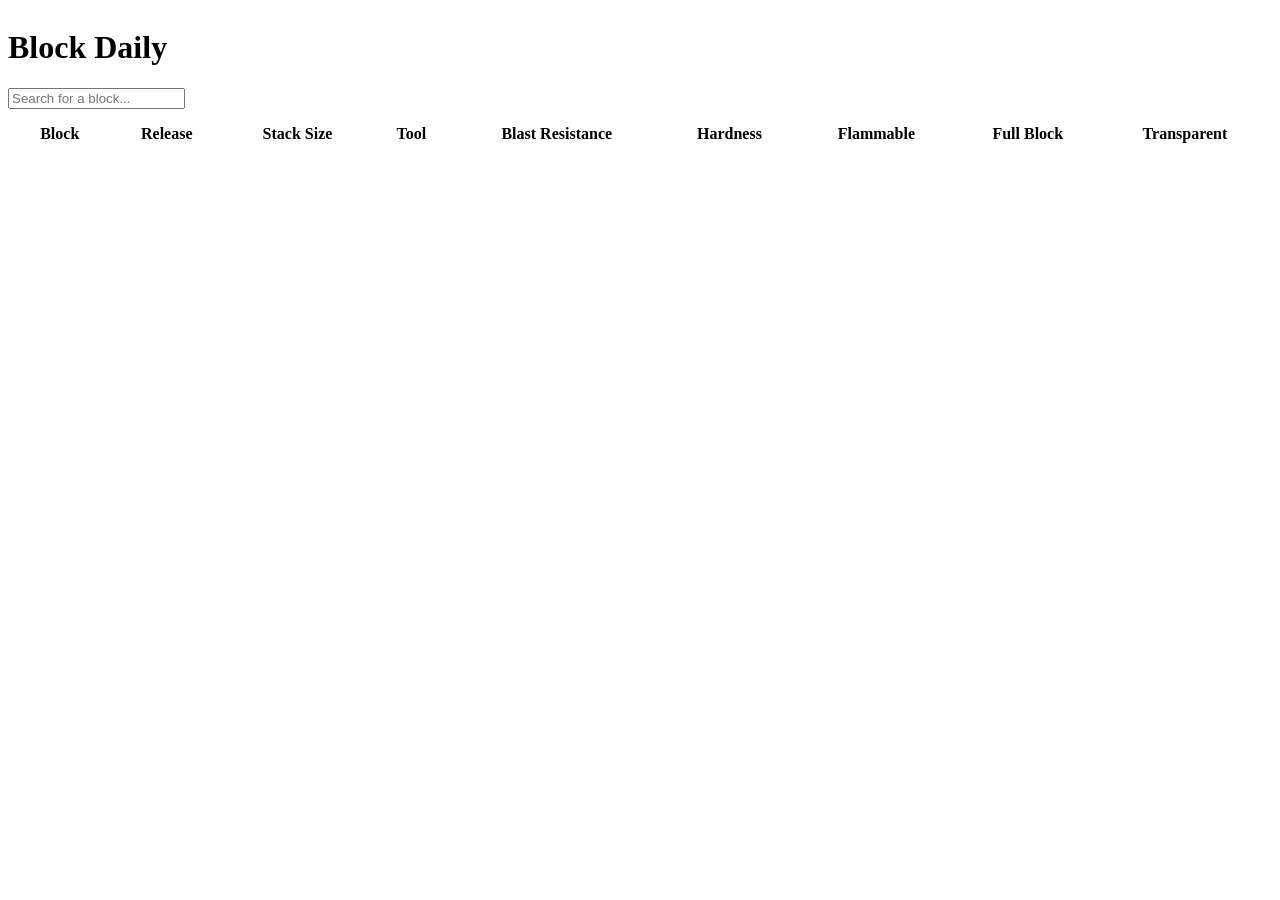
==== blocks.html @ d45cd8b7 "First website" ====
<!DOCTYPE html>
<html lang="en">
<head>
    <meta charset="UTF-8">
    <meta name="viewport" content="width=device-width, initial-scale=1.0">
    <title>Block Daily</title>
    <link rel="stylesheet" href="style.css">
</head>
<body>

<div class="game-container">

    <h1>Block Daily</h1>

    <div class="search-wrapper">
        <input type="text" id="searchInput" placeholder="Search for a block...">
        <div id="searchResults"></div>
    </div>

    <div id="scoreContainer"></div>

    <div class="table-wrapper">
        <table>
            <thead>
                <tr>
                    <th>Block</th>
                    <th>Release</th>
                    <th>Stack Size</th>
                    <th>Tool</th>
                    <th>Blast Resistance</th>
                    <th>Hardness</th>
                    <th>Flammable</th>
                    <th>Full Block</th>
                    <th>Transparent</th>
                </tr>
            </thead>
            <tbody id="guessTable"></tbody>
        </table>
    </div>

</div>

<script>
window.GAME_CONFIG = {
    type: 'blocks',
    dataFile: 'data/blocks.json',
    fields: [
        'initial_release',
        'stackable',
        'tool',
        'blast_resistance',
        'hardness',
        'flammable',
        'full_block',
        'transparent'
    ]
};
</script>
<script src="script.js"></script>

</body>
</html>
---- style.css ----
* {
    overflow: hidden;
    z-index: 10;
}

.result-item {
    display: flex;
    align-items: center;
    gap: 10px;
    padding: 10px;
    cursor: pointer;
    border-bottom: 1px solid #333;
}

.result-item:hover {
    background: #333;
}

.result-item img {
    width: 40px;
    height: 40px;
    object-fit: contain;
}

.table-wrapper {
    overflow-x: auto;
}

table {
    width: 100%;
    border-collapse: separate;
    border-spacing: 6px;
}

th {
    padding: 10px;
    text-align: center;
}

td {
    text-align: center;
    padding: 12px;
    min-width: 120px;
    border-radius: 8px;
    font-weight: bold;
}

.guess-image {
    width: 48px;
    height: 48px;
    object-fit: contain;
}

.correct {
    background: #2f9e44;
}

.partial {
    background: #d97706;
}

.wrong {
    background: #b91c1c;
}

.guess-cell {
    background: #222;
}

.arrow-up::after {
    content: ' ↑';
}

.arrow-down::after {
    content: ' ↓';
}

.finished {
    text-align: center;
    margin: 20px 0;
    font-size: 24px;
    color: #7CFC00;
}

.crossed-out {
    text-decoration: line-through;
    opacity: 0.5;
}

@media (max-width: 900px) {
    td, th {
        min-width: 90px;
        font-size: 12px;
    }
}
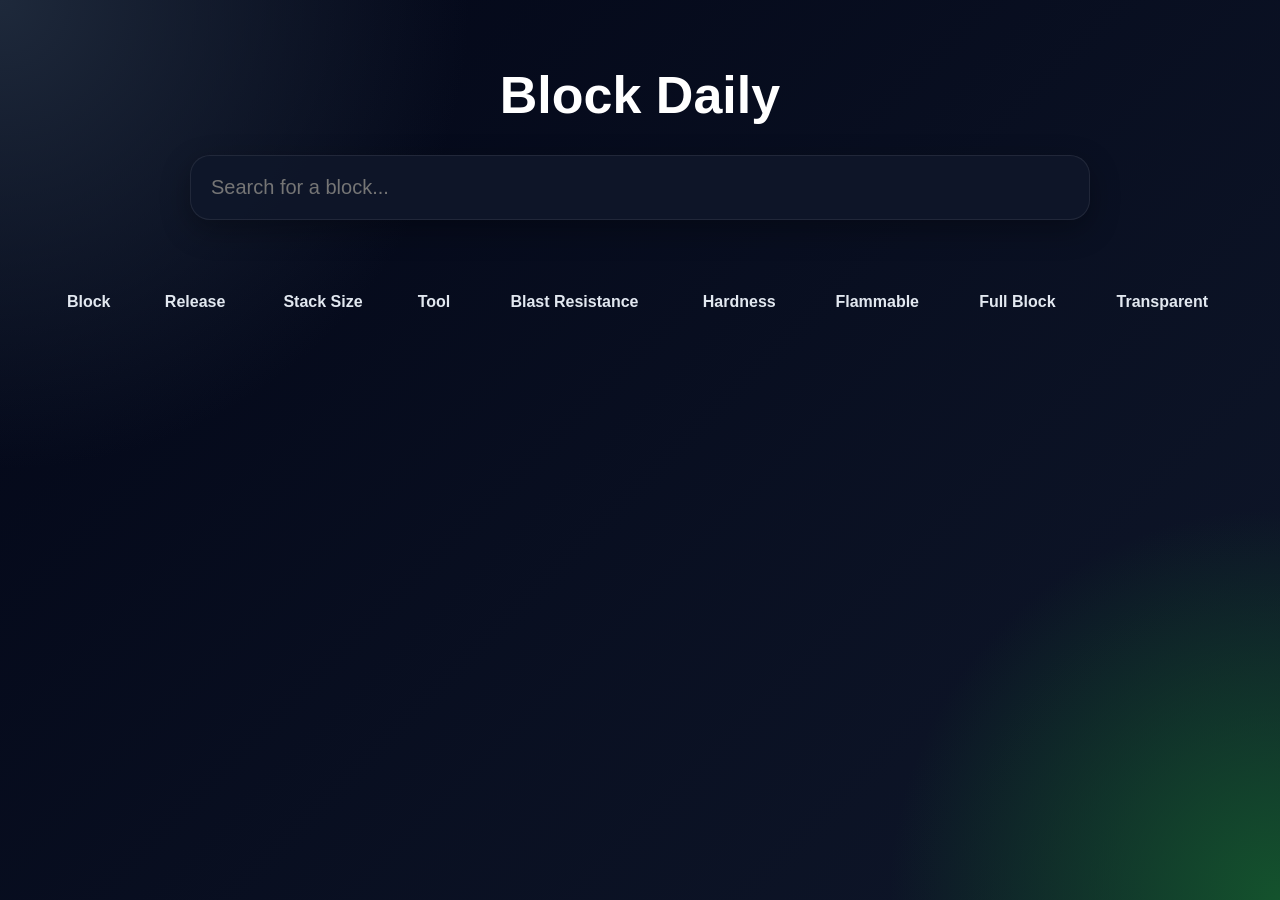
==== commit afaab7bc: "More modern UI, added values on search" ====
--- a/blocks.html
+++ b/blocks.html
@@ -10,7 +10,7 @@
 
 <div class="game-container">
 
-    <h1>Block Daily</h1>
+    <h1 class="page-title"><a href="index.html">Block Daily</a></h1>
 
     <div class="search-wrapper">
         <input type="text" id="searchInput" placeholder="Search for a block...">
--- a/style.css
+++ b/style.css
@@ -1,70 +1,213 @@
 * {
+    box-sizing: border-box;
+}
+
+:root {
+    --bg: #0f172a;
+    --card: rgba(30, 41, 59, 0.92);
+    --border: rgba(255,255,255,0.08);
+    --green: #22c55e;
+    --orange: #f59e0b;
+    --red: #ef4444;
+    --text: #f8fafc;
+    --muted: #cbd5e1;
+}
+
+body {
+    margin: 0;
+    min-height: 100vh;
+    font-family: Inter, Arial, sans-serif;
+    background:
+        radial-gradient(circle at top left, #1e293b 0%, transparent 30%),
+        radial-gradient(circle at bottom right, #14532d 0%, transparent 25%),
+        linear-gradient(135deg, #020617, #0f172a);
+    color: var(--text);
+}
+
+.home-page {
+    display: flex;
+    justify-content: center;
+    align-items: center;
+}
+
+.home-container {
+    text-align: center;
+    padding: 50px;
+    background: var(--card);
+    border: 1px solid var(--border);
+    border-radius: 28px;
+    backdrop-filter: blur(12px);
+    box-shadow: 0 20px 60px rgba(0,0,0,0.4);
+}
+
+.home-container h1 {
+    font-size: 54px;
+    margin-bottom: 10px;
+}
+
+.home-buttons {
+    display: flex;
+    gap: 20px;
+    justify-content: center;
+    margin-top: 40px;
+    flex-wrap: wrap;
+}
+
+.home-btn {
+    text-decoration: none;
+    color: white;
+    padding: 18px 36px;
+    border-radius: 18px;
+    font-size: 22px;
+    font-weight: 700;
+    background: linear-gradient(135deg, #22c55e, #15803d);
+    transition: all 0.2s ease;
+    box-shadow: 0 10px 30px rgba(34,197,94,0.25);
+}
+
+.home-btn:hover {
+    transform: translateY(-4px) scale(1.02);
+}
+
+.game-container {
+    width: 96%;
+    max-width: 1600px;
+    margin: auto;
+    padding: 30px 10px 60px;
+}
+
+.page-title {
+    text-align: center;
+    font-size: 52px;
+    margin-bottom: 30px;
+}
+
+.page-title a {
+    color: white;
+    text-decoration: none;
+    transition: 0.2s;
+}
+
+.page-title a:hover {
+    color: #4ade80;
+}
+
+.search-wrapper {
+    position: relative;
+    width: 900px;
+    max-width: 100%;
+    margin: auto;
+}
+
+#searchInput {
+    width: 100%;
+    padding: 20px;
+    border-radius: 20px;
+    border: 1px solid var(--border);
+    background: rgba(15,23,42,0.95);
+    color: white;
+    font-size: 20px;
+    outline: none;
+    box-shadow: 0 10px 30px rgba(0,0,0,0.3);
+}
+
+#searchResults {
+    margin-top: 14px;
+    border-radius: 22px;
     overflow: hidden;
-    z-index: 10;
+    backdrop-filter: blur(16px);
 }
 
 .result-item {
-    display: flex;
+    display: grid;
+    grid-template-columns: 80px repeat(auto-fit, minmax(120px, 1fr));
+    gap: 8px;
+    align-items: stretch;
+    background: rgba(30,41,59,0.96);
+    border: 1px solid rgba(255,255,255,0.05);
+    margin-bottom: 10px;
+    padding: 10px;
+    border-radius: 20px;
+    cursor: pointer;
+    transition: 0.15s ease;
+}
+
+.result-item:hover {
+    transform: scale(1.01);
+    border-color: rgba(255,255,255,0.2);
+}
+
+.result-main {
+    display: flex;
+    flex-direction: column;
     align-items: center;
-    gap: 10px;
+    justify-content: center;
+    gap: 6px;
+    text-align: center;
+}
+
+.result-main img {
+    width: 46px;
+    height: 46px;
+    object-fit: contain;
+}
+
+.preview-cell {
+    background: rgba(255,255,255,0.05);
+    border-radius: 14px;
     padding: 10px;
-    cursor: pointer;
-    border-bottom: 1px solid #333;
-}
-
-.result-item:hover {
-    background: #333;
-}
-
-.result-item img {
-    width: 40px;
-    height: 40px;
-    object-fit: contain;
+    display: flex;
+    justify-content: center;
+    align-items: center;
+    text-align: center;
+    color: var(--muted);
+    font-size: 14px;
 }
 
 .table-wrapper {
     overflow-x: auto;
+    margin-top: 35px;
 }
 
 table {
     width: 100%;
     border-collapse: separate;
-    border-spacing: 6px;
+    border-spacing: 10px;
 }
 
 th {
-    padding: 10px;
-    text-align: center;
+    padding: 14px;
+    color: #e2e8f0;
 }
 
 td {
-    text-align: center;
-    padding: 12px;
     min-width: 120px;
-    border-radius: 8px;
-    font-weight: bold;
+    padding: 18px 14px;
+    text-align: center;
+    border-radius: 18px;
+    font-weight: 700;
+}
+
+.guess-cell {
+    background: rgba(255,255,255,0.05);
 }
 
 .guess-image {
-    width: 48px;
-    height: 48px;
+    width: 52px;
+    height: 52px;
     object-fit: contain;
 }
 
 .correct {
-    background: #2f9e44;
+    background: rgba(34,197,94,0.85);
 }
 
 .partial {
-    background: #d97706;
+    background: rgba(245,158,11,0.85);
 }
 
 .wrong {
-    background: #b91c1c;
-}
-
-.guess-cell {
-    background: #222;
+    background: rgba(239,68,68,0.85);
 }
 
 .arrow-up::after {
@@ -76,20 +219,24 @@
 }
 
 .finished {
-    text-align: center;
-    margin: 20px 0;
-    font-size: 24px;
-    color: #7CFC00;
-}
-
-.crossed-out {
-    text-decoration: line-through;
-    opacity: 0.5;
-}
-
-@media (max-width: 900px) {
+    margin-top: 25px;
+    text-align: center;
+    font-size: 28px;
+    font-weight: 800;
+    color: #4ade80;
+}
+
+@media (max-width: 1000px) {
+    .result-item {
+        grid-template-columns: 1fr;
+    }
+
     td, th {
-        min-width: 90px;
+        min-width: 100px;
         font-size: 12px;
     }
+
+    .page-title {
+        font-size: 34px;
+    }
 }
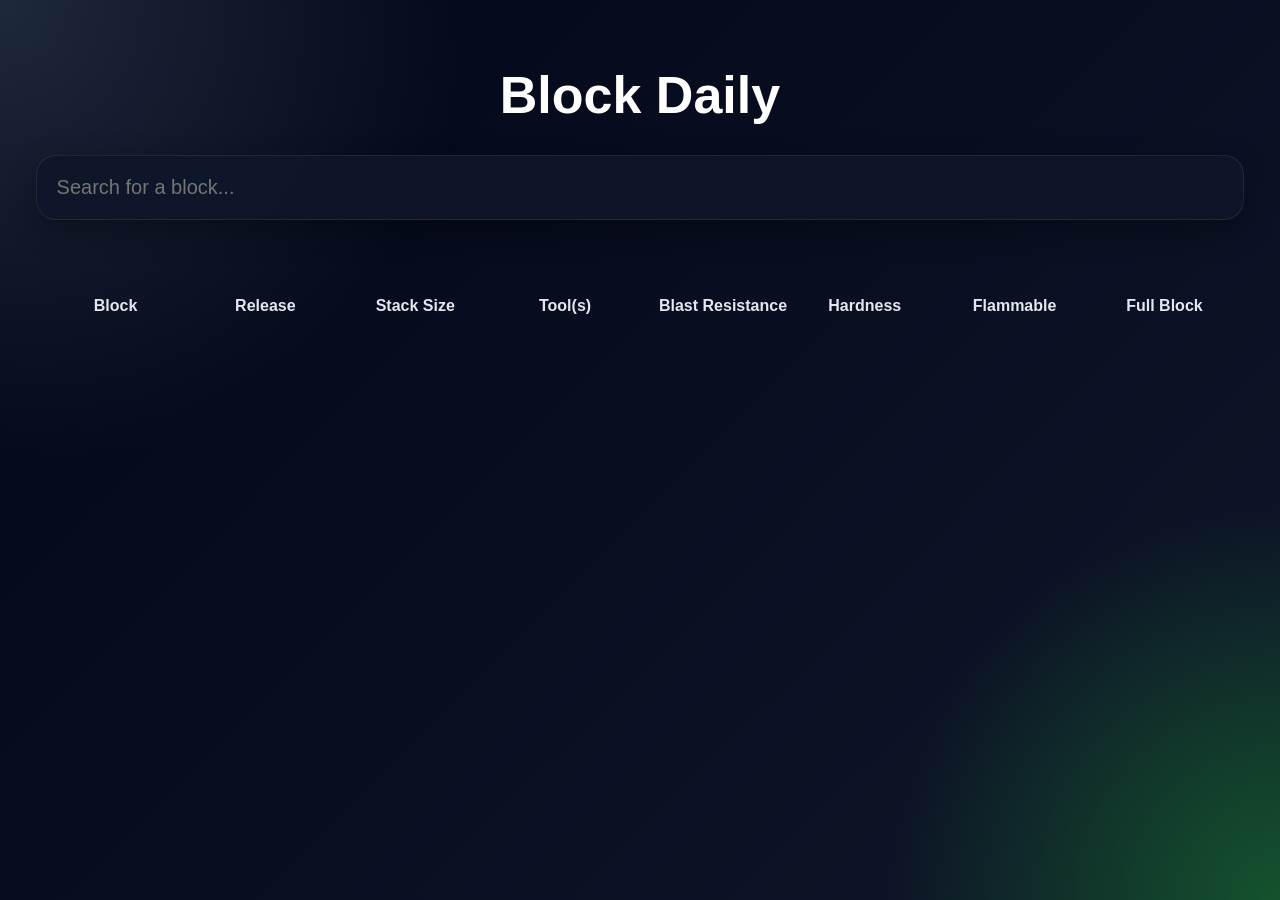
==== commit a59fa4d1: "Update websites, added search Header, changed fields that are used for the game" ====
--- a/blocks.html
+++ b/blocks.html
@@ -14,6 +14,7 @@
 
     <div class="search-wrapper">
         <input type="text" id="searchInput" placeholder="Search for a block...">
+        <div id="searchHeader"></div>
         <div id="searchResults"></div>
     </div>
 
@@ -26,12 +27,11 @@
                     <th>Block</th>
                     <th>Release</th>
                     <th>Stack Size</th>
-                    <th>Tool</th>
+                    <th>Tool(s)</th>
                     <th>Blast Resistance</th>
                     <th>Hardness</th>
                     <th>Flammable</th>
                     <th>Full Block</th>
-                    <th>Transparent</th>
                 </tr>
             </thead>
             <tbody id="guessTable"></tbody>
@@ -51,10 +51,19 @@
         'blast_resistance',
         'hardness',
         'flammable',
-        'full_block',
-        'transparent'
+        'full_block'
     ]
 };
+
+window.GAME_FIELDS_CONFIG = [
+    { key: 'initial_release', label: 'Release' },
+    { key: 'stackable', label: 'Stack Size' },
+    { key: 'tool', label: 'Tool(s)' },
+    { key: 'blast_resistance', label: 'Blast Resistance' },
+    { key: 'hardness', label: 'Hardness' },
+    { key: 'flammable', label: 'Flammable' },
+    { key: 'full_block', label: 'Full Block' }
+];
 </script>
 <script src="script.js"></script>
 
--- a/style.css
+++ b/style.css
@@ -94,9 +94,12 @@
 
 .search-wrapper {
     position: relative;
-    width: 900px;
+    width: 100%;
     max-width: 100%;
     margin: auto;
+
+    /* allow horizontal growth */
+    display: inline-block;
 }
 
 #searchInput {
@@ -118,11 +121,42 @@
     backdrop-filter: blur(16px);
 }
 
+#searchHeader {
+    display: grid;
+    grid-template-columns: 80px repeat(var(--field-count), minmax(140px, 1fr));
+    
+    gap: 8px;
+    margin-top: 10px;
+    padding: 10px;
+
+    font-weight: 800;
+    color: var(--muted);
+
+    background: rgba(255,255,255,0.03);
+    border-radius: 14px;
+
+    overflow-x: auto;
+    white-space: nowrap;
+
+    min-width: 900px; /* ensures alignment with search box */
+}
+
+#searchHeader { /* Hide normally */
+    display: none;
+}
+
+#searchHeader,
+.result-item {
+    width: 100%;
+    box-sizing: border-box;
+}
+
 .result-item {
     display: grid;
     grid-template-columns: 80px repeat(auto-fit, minmax(120px, 1fr));
     gap: 8px;
-    align-items: stretch;
+    align-items: center;
+
     background: rgba(30,41,59,0.96);
     border: 1px solid rgba(255,255,255,0.05);
     margin-bottom: 10px;
@@ -130,6 +164,12 @@
     border-radius: 20px;
     cursor: pointer;
     transition: 0.15s ease;
+
+    overflow-x: auto;
+}
+
+.result-item > * {
+    flex-shrink: 0;
 }
 
 .result-item:hover {
@@ -156,12 +196,15 @@
     background: rgba(255,255,255,0.05);
     border-radius: 14px;
     padding: 10px;
-    display: flex;
-    justify-content: center;
-    align-items: center;
-    text-align: center;
-    color: var(--muted);
+    height: 95%;
+
+    display: flex;
+    justify-content: center;
+    align-items: center;
+    text-align: center;
     font-size: 14px;
+
+    min-width: 120px;
 }
 
 .table-wrapper {
@@ -173,11 +216,14 @@
     width: 100%;
     border-collapse: separate;
     border-spacing: 10px;
+    table-layout: fixed;
+    min-width: 1200px;
 }
 
 th {
     padding: 14px;
     color: #e2e8f0;
+    white-space: nowrap;
 }
 
 td {
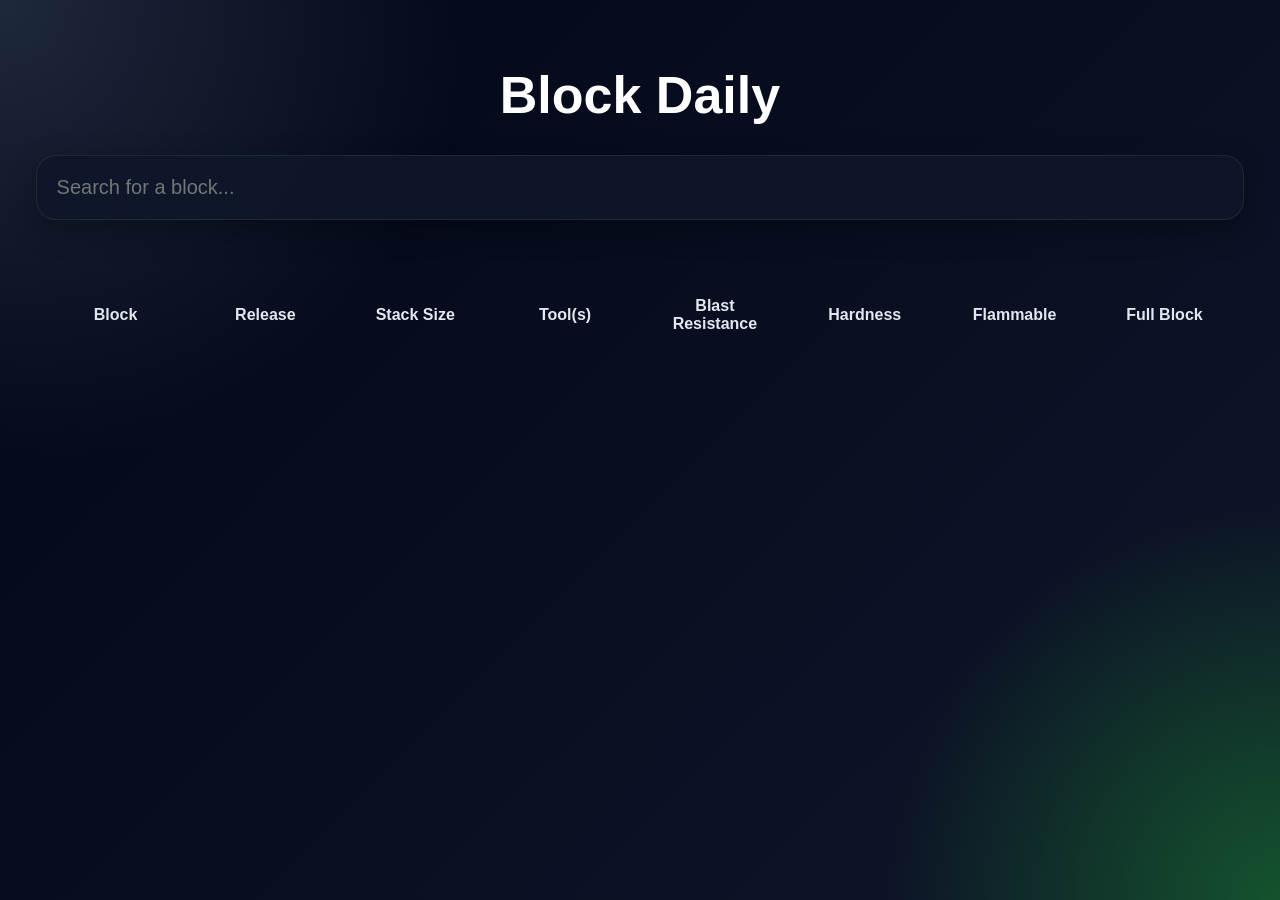
==== commit eb5d33c9: "Bugfixes based on TODO" ====
--- a/blocks.html
+++ b/blocks.html
@@ -23,15 +23,8 @@
     <div class="table-wrapper">
         <table>
             <thead>
-                <tr>
-                    <th>Block</th>
-                    <th>Release</th>
-                    <th>Stack Size</th>
-                    <th>Tool(s)</th>
-                    <th>Blast Resistance</th>
-                    <th>Hardness</th>
-                    <th>Flammable</th>
-                    <th>Full Block</th>
+                <tr id="guessTableHead">
+                    <!-- Automatically filled by renderGuessTableHead -->
                 </tr>
             </thead>
             <tbody id="guessTable"></tbody>
@@ -44,15 +37,7 @@
 window.GAME_CONFIG = {
     type: 'blocks',
     dataFile: 'data/blocks.json',
-    fields: [
-        'initial_release',
-        'stackable',
-        'tool',
-        'blast_resistance',
-        'hardness',
-        'flammable',
-        'full_block'
-    ]
+    displayName: 'Block'
 };
 
 window.GAME_FIELDS_CONFIG = [
--- a/style.css
+++ b/style.css
@@ -136,7 +136,6 @@
     border-radius: 14px;
 
     overflow-x: auto;
-    white-space: nowrap;
 
     min-width: 900px; /* ensures alignment with search box */
 }
@@ -223,7 +222,6 @@
 th {
     padding: 14px;
     color: #e2e8f0;
-    white-space: nowrap;
 }
 
 td {
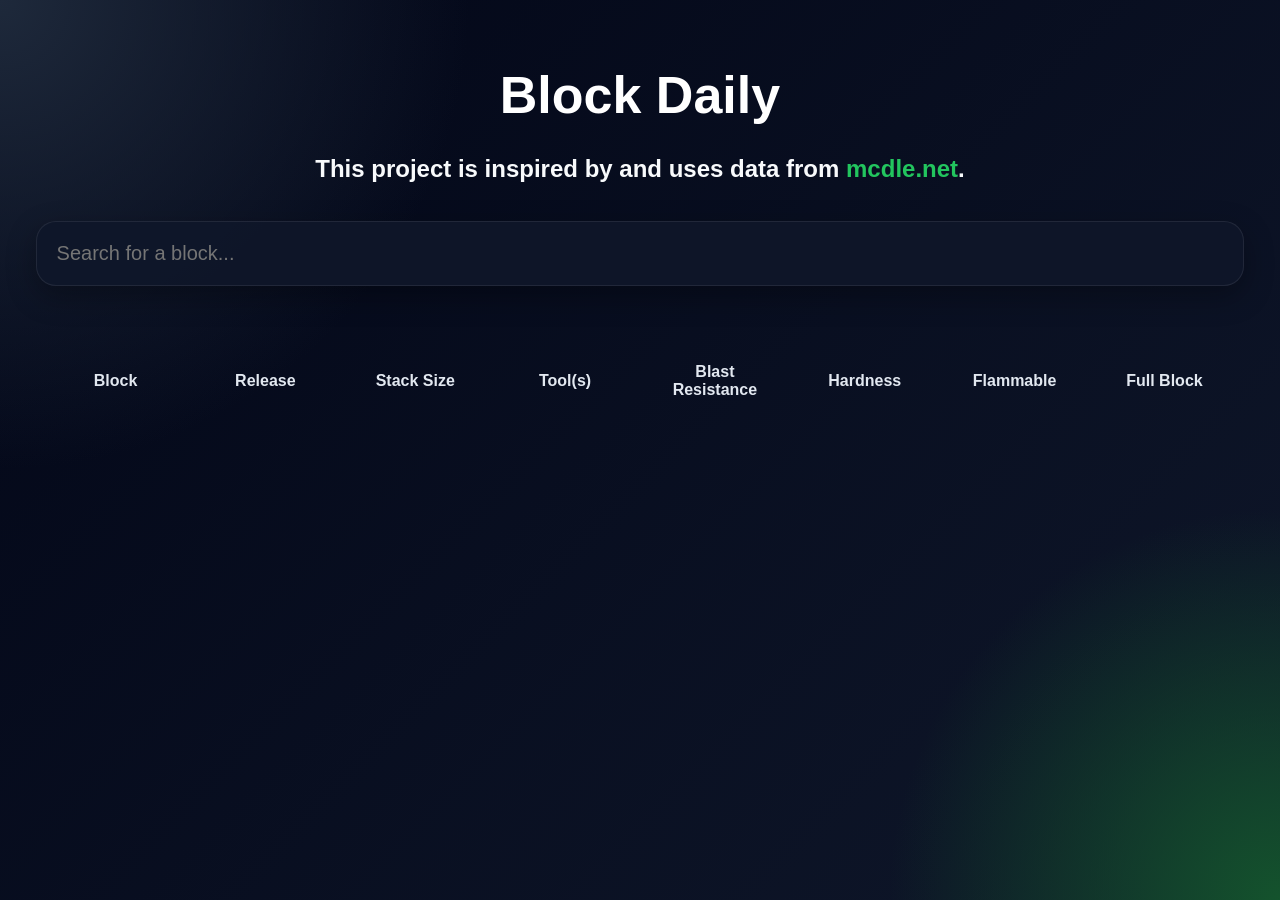
==== commit 77d43532: "Added more Attribution and added rarity order" ====
--- a/blocks.html
+++ b/blocks.html
@@ -11,6 +11,8 @@
 <div class="game-container">
 
     <h1 class="page-title"><a href="index.html">Block Daily</a></h1>
+    <h2>This project is inspired by and uses data from <a href="https://mcdle.net">mcdle.net</a>.</h2>
+    <br/>
 
     <div class="search-wrapper">
         <input type="text" id="searchInput" placeholder="Search for a block...">
--- a/style.css
+++ b/style.css
@@ -22,6 +22,16 @@
         radial-gradient(circle at bottom right, #14532d 0%, transparent 25%),
         linear-gradient(135deg, #020617, #0f172a);
     color: var(--text);
+}
+
+a {
+    color: #22c55e;
+    text-decoration: none;
+    transition: color 0.2s ease, transform 0.2s ease;
+}
+
+a:hover {
+    color: #4ade80;
 }
 
 .home-page {
@@ -76,6 +86,10 @@
     padding: 30px 10px 60px;
 }
 
+.game-container h2 {
+    text-align: center;
+}
+
 .page-title {
     text-align: center;
     font-size: 52px;
@@ -135,13 +149,17 @@
     background: rgba(255,255,255,0.03);
     border-radius: 14px;
 
+    align-items: center;
+
     overflow-x: auto;
-
-    min-width: 900px; /* ensures alignment with search box */
 }
 
 #searchHeader { /* Hide normally */
     display: none;
+}
+
+#searchHeader div {
+  text-align: center;
 }
 
 #searchHeader,
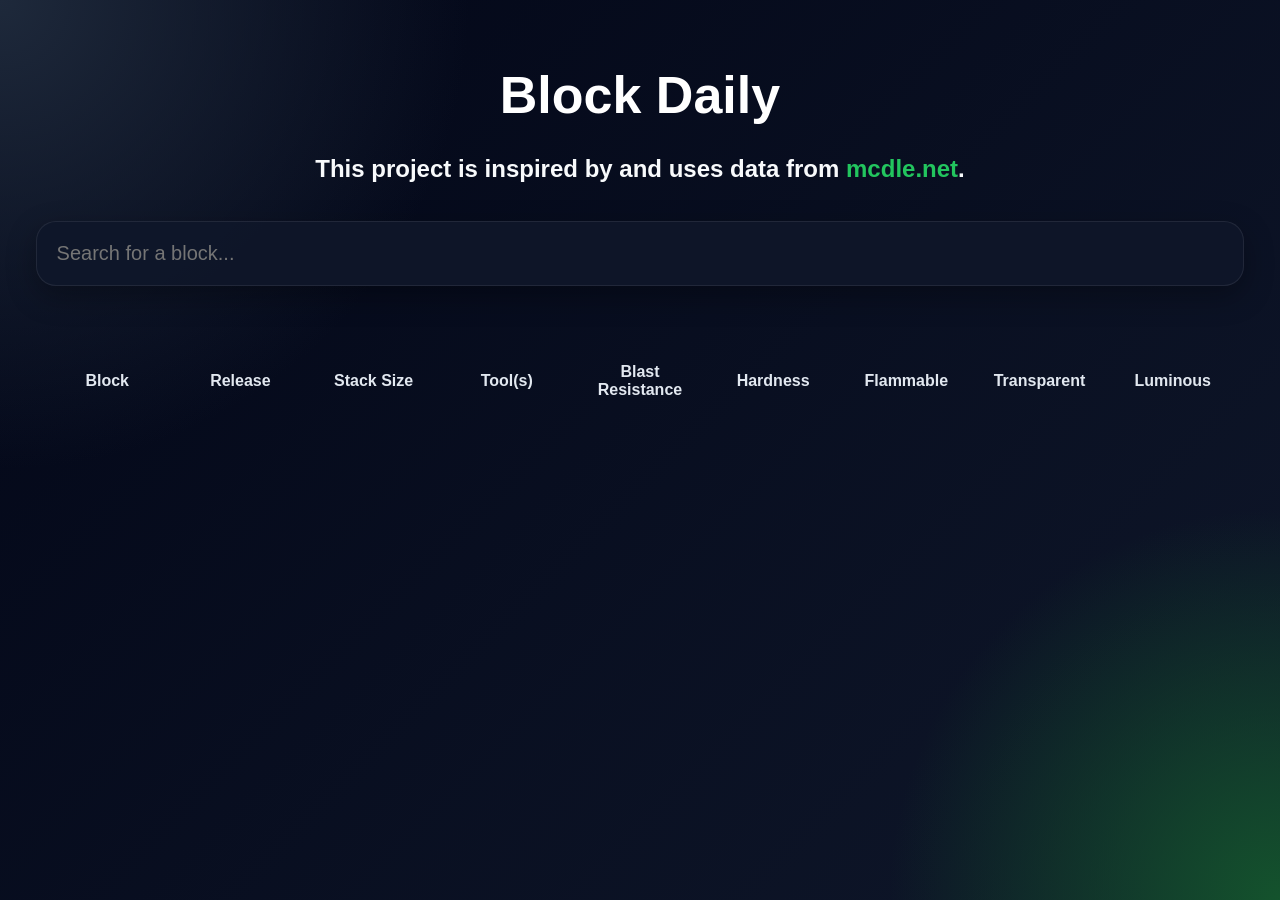
==== commit 2f696fbe: "Website working again for blocks" ====
--- a/blocks.html
+++ b/blocks.html
@@ -49,7 +49,8 @@
     { key: 'blast_resistance', label: 'Blast Resistance' },
     { key: 'hardness', label: 'Hardness' },
     { key: 'flammable', label: 'Flammable' },
-    { key: 'full_block', label: 'Full Block' }
+    { key: 'transparent', label: 'Transparent' },
+    { key: 'luminous', label: 'Luminous' }
 ];
 </script>
 <script src="script.js"></script>
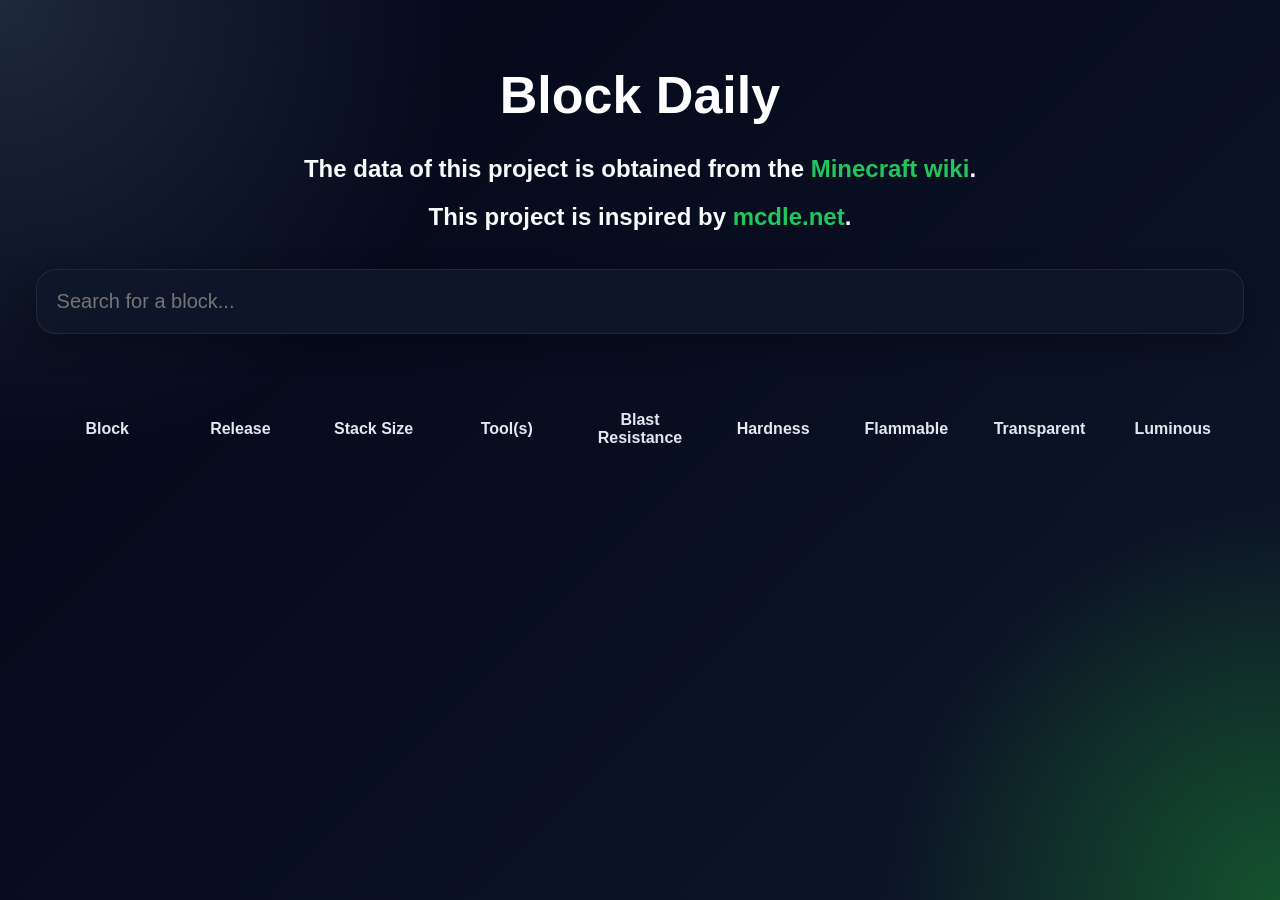
==== commit 43cf1810: "Website changes" ====
--- a/blocks.html
+++ b/blocks.html
@@ -11,7 +11,8 @@
 <div class="game-container">
 
     <h1 class="page-title"><a href="index.html">Block Daily</a></h1>
-    <h2>This project is inspired by and uses data from <a href="https://mcdle.net">mcdle.net</a>.</h2>
+    <h2>The data of this project is obtained from the <a href="https://minecraft.wiki">Minecraft wiki</a>.</h2>
+    <h2>This project is inspired by <a href="https://mcdle.net">mcdle.net</a>.</h2>
     <br/>
 
     <div class="search-wrapper">
--- a/style.css
+++ b/style.css
@@ -193,6 +193,67 @@
     transform: scale(1.01);
     border-color: rgba(255,255,255,0.2);
 }
+.result-item.ambiguous-disabled {
+    position: relative;
+
+    filter: grayscale(100%);
+    opacity: 0.55;
+
+    cursor: not-allowed;
+    pointer-events: none;
+
+    overflow: hidden;
+}
+
+/* Red line */
+.result-item.ambiguous-disabled::before {
+    content: "";
+
+    position: absolute;
+
+    left: -10%;
+    top: 50%;
+
+    width: 120%;
+    height: 6px;
+
+    background: #ff2b2b;
+
+    transform: rotate(-3deg);
+
+    z-index: 5;
+}
+
+/* Ambiguous label */
+.result-item.ambiguous-disabled::after {
+    content: "AMBIGUOUS";
+
+    position: absolute;
+
+    top: 50%;
+    left: 50%;
+
+    transform: translate(-50%, -50%);
+
+    background: rgba(0, 0, 0, 0.85);
+
+    color: #ff4d4d;
+
+    font-weight: 900;
+    font-size: 1.2rem;
+    letter-spacing: 2px;
+
+    padding: 6px 14px;
+    border-radius: 12px;
+
+    border: 2px solid #ff2b2b;
+
+    text-transform: uppercase;
+
+    z-index: 10;
+
+    pointer-events: none;
+}
 
 .result-main {
     display: flex;
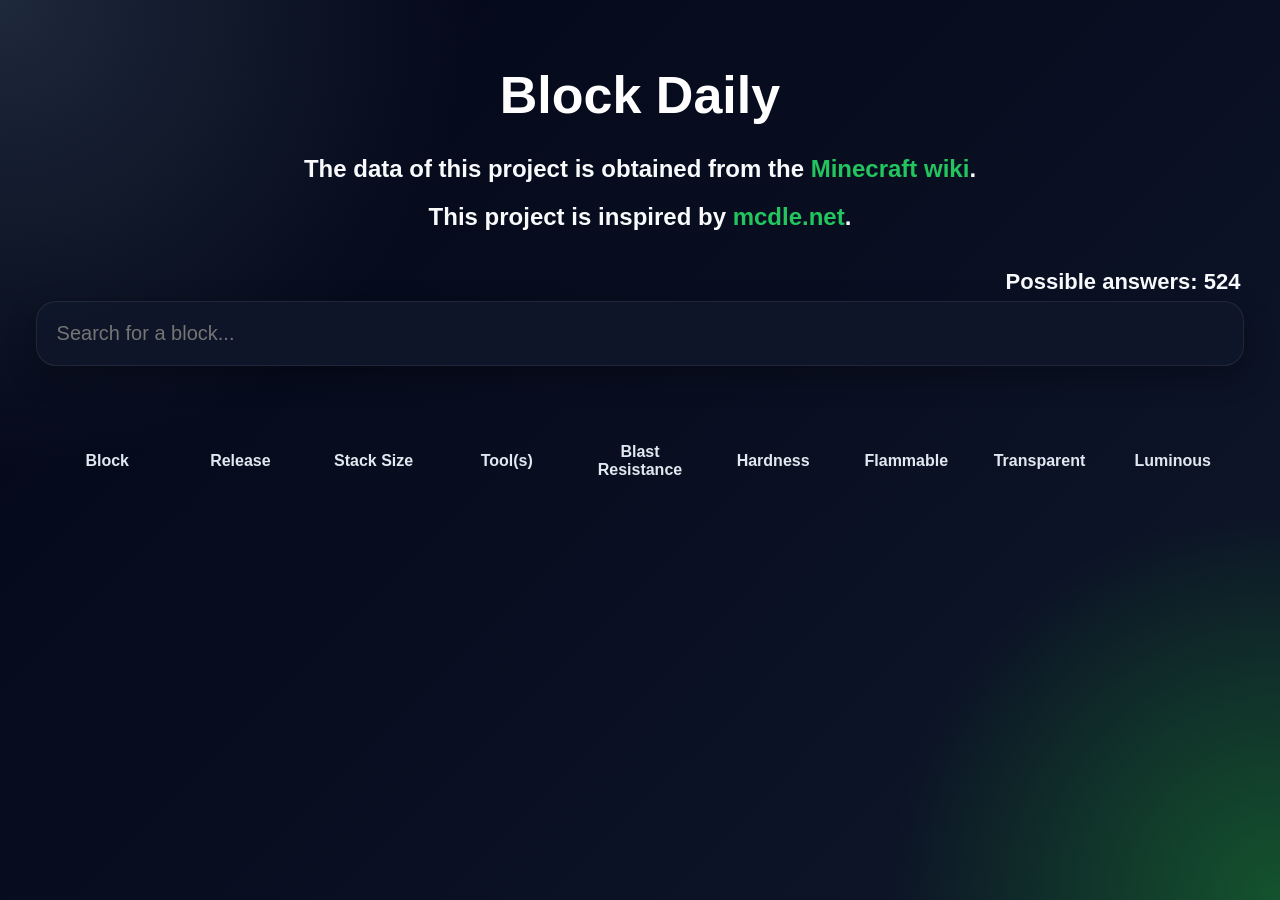
==== commit e649a50f: "Add possible elements counter" ====
--- a/blocks.html
+++ b/blocks.html
@@ -14,6 +14,9 @@
     <h2>The data of this project is obtained from the <a href="https://minecraft.wiki">Minecraft wiki</a>.</h2>
     <h2>This project is inspired by <a href="https://mcdle.net">mcdle.net</a>.</h2>
     <br/>
+    <div id="possibleCount">
+        Possible answers: <span id="possibleCountNumber">0</span>
+    </div>
 
     <div class="search-wrapper">
         <input type="text" id="searchInput" placeholder="Search for a block...">
--- a/style.css
+++ b/style.css
@@ -38,6 +38,21 @@
     display: flex;
     justify-content: center;
     align-items: center;
+}
+
+.github-link {
+    position: fixed;
+    top: 20px;
+    right: 20px;
+    color: white;
+    opacity: 0.8;
+    transition: opacity 0.2s ease, transform 0.2s ease;
+    z-index: 1000;
+}
+
+.github-link:hover {
+    opacity: 1;
+    transform: scale(1.1);
 }
 
 .home-container {
@@ -362,4 +377,18 @@
     .page-title {
         font-size: 34px;
     }
-}+}
+
+#possibleCount {
+    width: 100%;
+    box-sizing: border-box;
+    text-align: right;
+    margin: 0 0 6px 0;
+    padding: 0 4px;
+    font-size: 22px;
+    font-weight: bold;
+}
+
+#possibleCountNumber {
+    font-size: 22px;
+}
